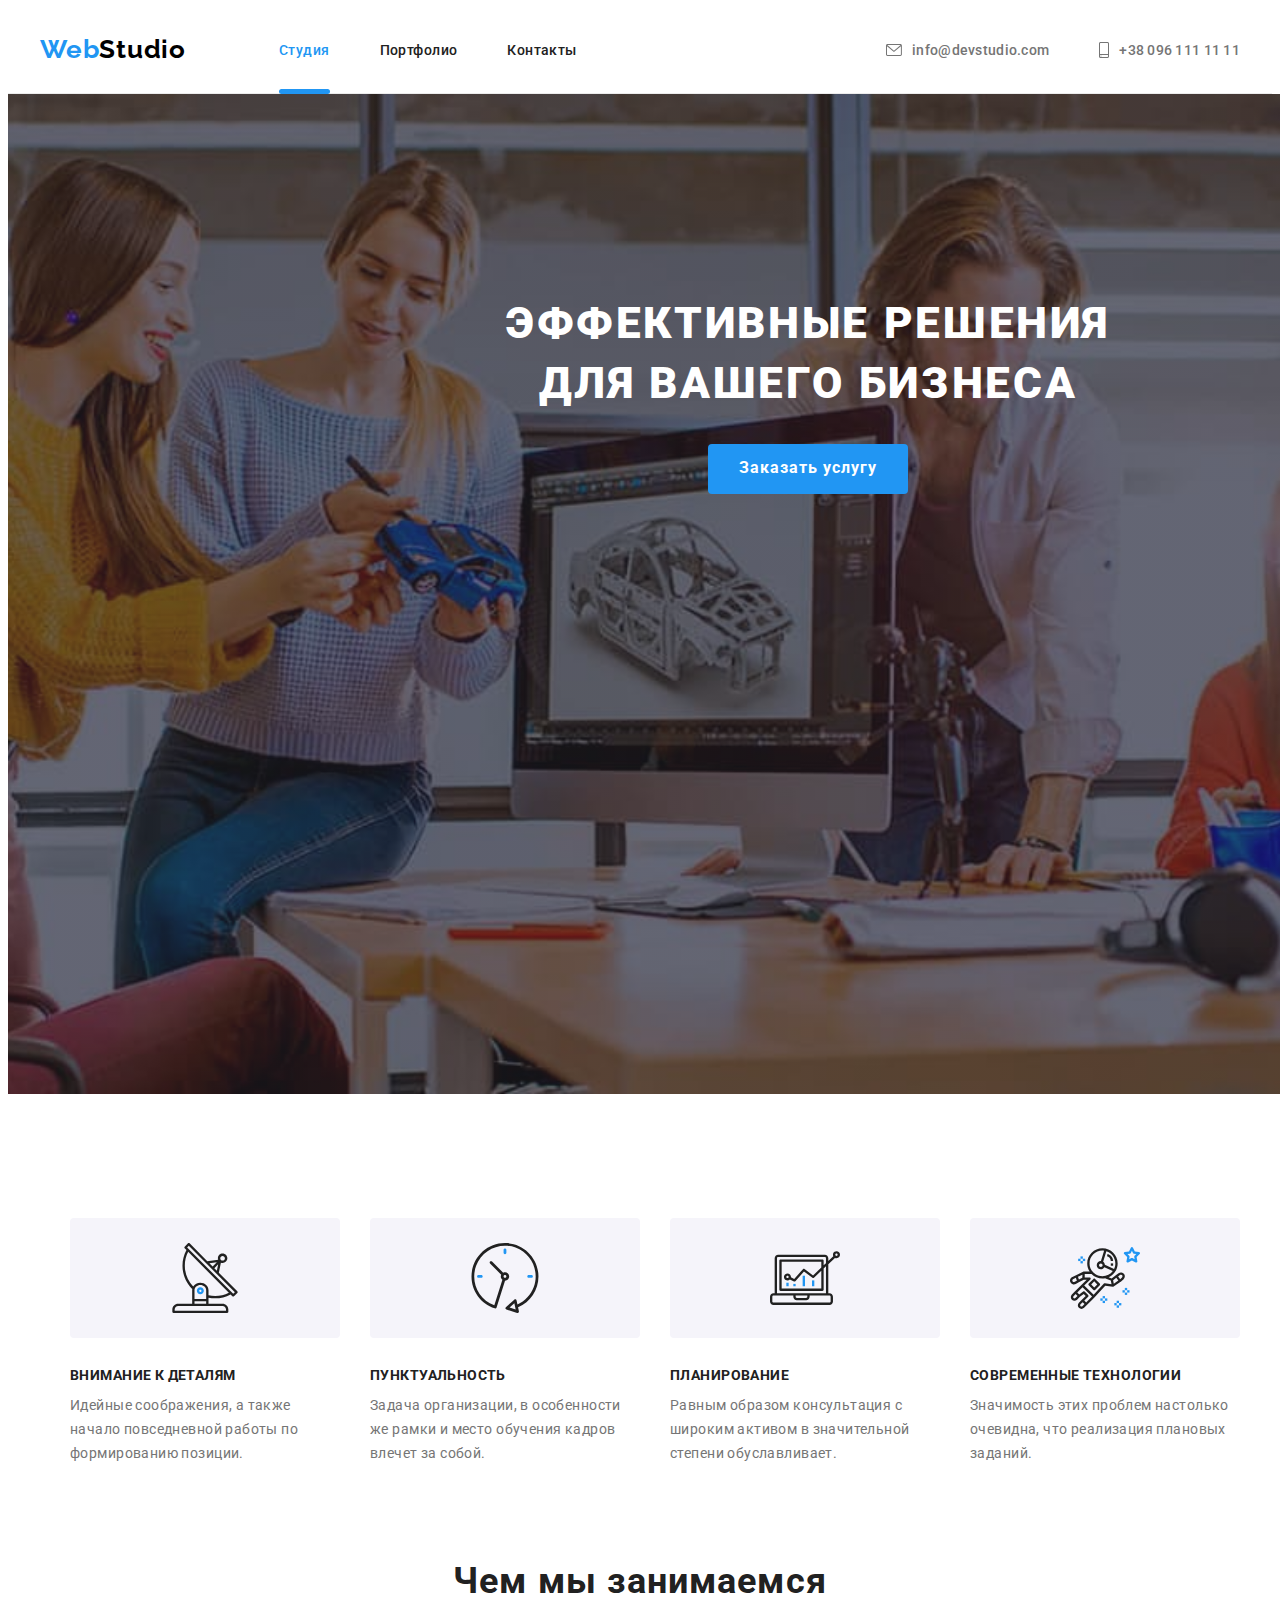
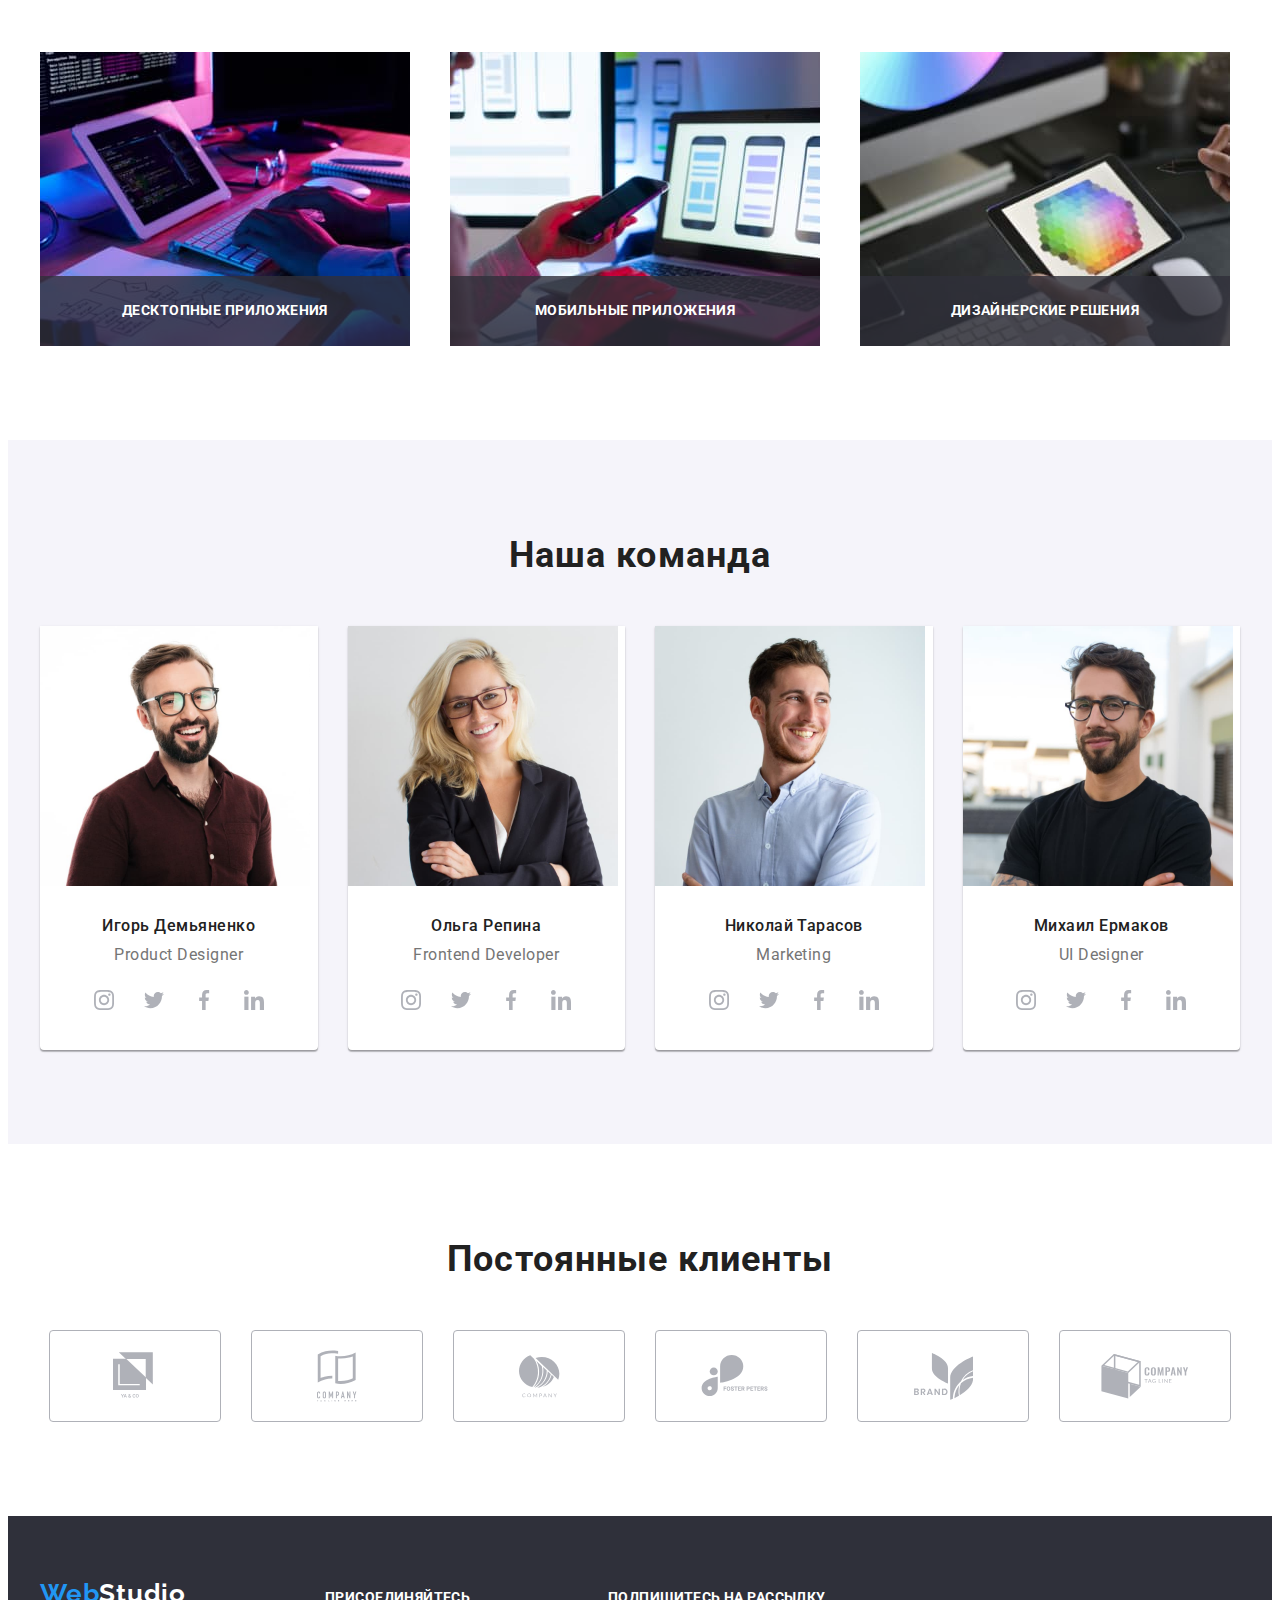
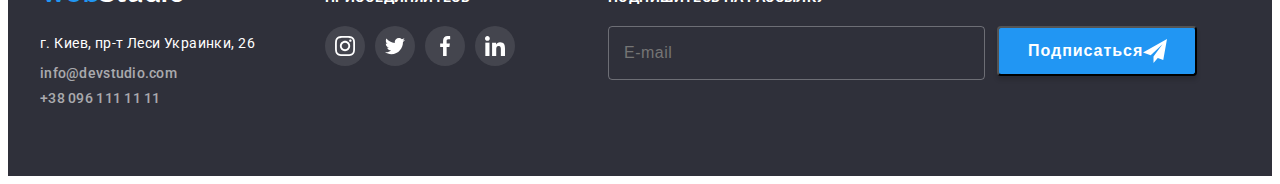
==== index.html @ b6f6d64c "done" ====
<!DOCTYPE html>
<html lang="ru">

<head>
  <meta charset="UTF-8">
  <meta name="viewport" content="width=device-width, initial-scale=1.0">
  <title>Студия</title>
  <link rel="preconnect" href="https://fonts.gstatic.com">
  <link href="https://fonts.googleapis.com/css2?family=Raleway:wght@700&family=Roboto:wght@400;500;700;900&display=swap"
    rel="stylesheet">
  <link rel="stylesheet" href="https://cdnjs.cloudflare.com/ajax/libs/modern-normalize/1.0.0/modern-normalize.min.css"
    integrity="sha512-ISS7cAi1PEhQ8jnbJpJZMd29NlhNj4AWYyLOSp2CE/CsHxTCu+r+t0D2yoJudVrd0/8fTVPUVDzY5Tvli75u/g=="
    crossorigin="anonymous" />
  <!-- <link rel="stylesheet" href="./css/normalize.css"> -->
  <link rel="stylesheet" href="./css/style.css">
</head>

<body>


  <header>
    <div class="header-cont container">
      <nav class="main-nav">
        <a href="./index.html" class="logo">Web<span class="studio">Studio</span></a>
        <ul class="site-nav list">
          <li class="item"><a href="./index.html" class="link current">Студия</a></li>
          <li class="item"><a href="./portfolio.html" class="link">Портфолио</a></li>
          <li class="item"><a href="#" class="link">Контакты</a></li>
        </ul>
      </nav>
      <ul class="auth-nav list">
        <li class="item">
          <a href="mailto:info@devstudio.com" class="link">
            <svg class="mail-icon">
              <use href="./img/icons.svg#icon-envelope-hover">
              </use>
            </svg>
            info@devstudio.com
          </a>
        </li>
        <li class="item">
          <a href="tel:+380961111111" class="link">
            <svg class="phone-icon">
              <use href="./img/icons.svg#icon-smartphone">
              </use>
            </svg>
            +38 096 111 11 11
          </a>
        </li>
      </ul>
    </div>
  </header>

  <main>

    <!-- !Герой -->
    <section class="hero">
      <div class="container">
        <h1 class="hero-title">Эффективные решения <br> для вашего бизнеса</h1>
        <button type="button" class="button pointer" data-modal-open>Заказать услугу</button>
      </div>
    </section>

    <!-- !Наши преимущества -->
    <section class="section">
      <div class="container">
        <h2 class="visually-hidden">Наши преимущества</h2>
        <ul class="features list">
          <li class="item">
            <div class="feature-icon-wrap">
              <svg class="feature-icon">
                <use href="./img/icons.svg#icon-antenna-1">
                </use>
              </svg>
            </div>
            <h3 class="section-item">Внимание к деталям</h3>
            <p class="content">Идейные соображения, а также начало повседневной работы по формированию позиции.</p>
          </li>
          <li class="item">
            <div class="feature-icon-wrap">
              <svg class="feature-icon">
                <use href="./img/icons.svg#icon-clock-1">
                </use>
              </svg>
            </div>
            <h3 class="section-item">Пунктуальность</h3>
            <p class="content">Задача организации, в особенности же рамки и место обучения кадров влечет за собой.</p>
          </li>
          <li class="item">
            <div class="feature-icon-wrap">
              <svg class="feature-icon">
                <use href="./img/icons.svg#icon-diagram-1">
                </use>
              </svg>
            </div>
            <h3 class="section-item">Планирование</h3>
            <p class="content">Равным образом консультация с широким активом в значительной степени обуславливает.</p>
          </li>
          <li class="item">
            <div class="feature-icon-wrap">
              <svg class="feature-icon">
                <use href="./img/icons.svg#icon-astronaut-1">
                </use>
              </svg>
            </div>
            <h3 class="section-item">Современные технологии</h3>
            <p class="content">Значимость этих проблем настолько очевидна, что реализация плановых заданий.</p>
          </li>
        </ul>
      </div>
    </section>

    <!-- !Чем мы занимаемся -->
    <section class="section  no-top-padding">
      <div class="container">
        <h2 class="section-title">Чем мы занимаемся</h2>
        <ul class="work list">
          <li class="item">
            <img src="./img/img1.jpg" alt="Программирование" width="370" class="pointer photo">
            <div class="discrip">
              <p class="dis">Десктопные приложения</p>
            </div>
          </li>
          <li class="item">
            <img src="./img/img2.jpg" alt="Создание макета" width="370" class="pointer photo">
            <div class="discrip">
              <p class="dis">Мобильные приложения </p>
            </div>
          </li>
          <li class="item">
            <img src="./img/img3.jpg" alt="Подбор цвета" width="370" class="pointer photo">
            <div class="discrip">
              <p class="dis">Дизайнерские решения</p>
            </div>
          </li>
        </ul>

      </div>
    </section>

    <!-- !Наша команда -->
    <section class="section team-cont">
      <div class="container">
        <h2 class="section-title">Наша команда</h2>
        <ul class="team list">
          <li class="item"><img src="./img/img4.jpg" alt="Фото: Игорь Демьяненко" width="270" class="pointer photo">
            <div class="team-item-name">
              <h3 class="section-item">Игорь Демьяненко</h3>
              <p class="content">Product Designer</p>

              <ul class="team-social list">
                <li class="social-item">
                  <a href="#" class="social-link">
                    <svg class="social-icon">
                      <use href="./img/icons.svg#icon-instagram-2"></use>
                    </svg>
                  </a>
                </li>
                <li class="social-item">
                  <a href="#" class="social-link">
                    <svg class="social-icon">
                      <use href="./img/icons.svg#icon-twitter-1"></use>
                    </svg>
                  </a>
                </li>
                <li class="social-item">
                  <a href="#" class="social-link">
                    <svg class="social-icon">
                      <use href="./img/icons.svg#icon-facebook-1"></use>
                    </svg>
                  </a>
                </li>
                <li class="social-item">
                  <a href="#" class="social-link">
                    <svg class="social-icon">
                      <use href="./img/icons.svg#icon-linkedin-1"></use>
                    </svg>
                  </a>
                </li>
              </ul>
            </div>

          </li>
          <li class="item"><img src="./img/img5.jpg" alt="Фото: Ольга Репина" width="270" class="pointer photo">
            <div class="team-item-name">
              <h3 class="section-item">Ольга Репина</h3>
              <p class="content">Frontend Developer</p>
              <ul class="team-social list">
                <li class="social-item">
                  <a href="#" class="social-link">
                    <svg class="social-icon">
                      <use href="./img/icons.svg#icon-instagram-2"></use>
                    </svg>
                  </a>
                </li>
                <li class="social-item">
                  <a href="#" class="social-link">
                    <svg class="social-icon">
                      <use href="./img/icons.svg#icon-twitter-1"></use>
                    </svg>
                  </a>
                </li>
                <li class="social-item">
                  <a href="#" class="social-link">
                    <svg class="social-icon">
                      <use href="./img/icons.svg#icon-facebook-1"></use>
                    </svg>
                  </a>
                </li>
                <li class="social-item">
                  <a href="#" class="social-link">
                    <svg class="social-icon">
                      <use href="./img/icons.svg#icon-linkedin-1"></use>
                    </svg>
                  </a>
                </li>
              </ul>

            </div>

          </li>
          <li class="item"><img src="./img/img6.jpg" alt="Фото: Николай Тарасов" width="270" class="pointer photo">
            <div class="team-item-name">
              <h3 class="section-item">Николай Тарасов</h3>
              <p class="content">Marketing</p>
              <ul class="team-social list">
                <li class="social-item">
                  <a href="#" class="social-link">
                    <svg class="social-icon">
                      <use href="./img/icons.svg#icon-instagram-2"></use>
                    </svg>
                  </a>
                </li>
                <li class="social-item">
                  <a href="#" class="social-link">
                    <svg class="social-icon">
                      <use href="./img/icons.svg#icon-twitter-1"></use>
                    </svg>
                  </a>
                </li>
                <li class="social-item">
                  <a href="#" class="social-link">
                    <svg class="social-icon">
                      <use href="./img/icons.svg#icon-facebook-1"></use>
                    </svg>
                  </a>
                </li>
                <li class="social-item">
                  <a href="#" class="social-link">
                    <svg class="social-icon">
                      <use href="./img/icons.svg#icon-linkedin-1"></use>
                    </svg>
                  </a>
                </li>
              </ul>

            </div>

          </li>
          <li class="item"><img src="./img/img7.jpg" alt="Фото: Михаил Ермаков" width="270" class="pointer photo">
            <div class="team-item-name">
              <h3 class="section-item">Михаил Ермаков</h3>
              <p class="content">UI Designer</p>
              <ul class="team-social list">
                <li class="social-item">
                  <a href="#" class="social-link">
                    <svg class="social-icon">
                      <use href="./img/icons.svg#icon-instagram-2"></use>
                    </svg>
                  </a>
                </li>
                <li class="social-item">
                  <a href="#" class="social-link">
                    <svg class="social-icon">
                      <use href="./img/icons.svg#icon-twitter-1"></use>
                    </svg>
                  </a>
                </li>
                <li class="social-item">
                  <a href="#" class="social-link">
                    <svg class="social-icon">
                      <use href="./img/icons.svg#icon-facebook-1"></use>
                    </svg>
                  </a>
                </li>
                <li class="social-item">
                  <a href="#" class="social-link">
                    <svg class="social-icon">
                      <use href="./img/icons.svg#icon-linkedin-1"></use>
                    </svg>
                  </a>
                </li>
              </ul>

            </div>
          </li>
        </ul>

      </div>
    </section>

    <!-- ! КЛИЕНТЫ  -->
    <section class="clients section">
      <div class="container">
        <h2 class="section-title">Постоянные клиенты</h2>
        <ul class="clients-list list">

          <li class="client-item">
            <a href="#" class="client-link">
              <svg class="client-logo" width="44px" height="49px">
                <use href="./img/icons.svg#icon-logo-1"></use>
              </svg>
            </a>
          </li>

          <li class="client-item">
            <a href="#" class="client-link">
              <svg class="client-logo" width="40px" height="52px">
                <use href="./img/icons.svg#icon-logo-2"></use>
              </svg>
            </a>
          </li>
          <li class="client-item">
            <a href="#" class="client-link">
              <svg class="client-logo" width="41px" height="43px">
                <use href="./img/icons.svg#icon-logo-3"></use>
              </svg>
            </a>
          </li>
          <li class="client-item">
            <a href="#" class="client-link">
              <svg class="client-logo" width="80px" height="42px">
                <use href="./img/icons.svg#icon-logo-4"></use>
              </svg>
            </a>
          </li>
          <li class="client-item">
            <a href="#" class="client-link">
              <svg class="client-logo" width="59px" height="47px">
                <use href="./img/icons.svg#icon-logo-5"></use>
              </svg>
            </a>
          </li>
          <li class="client-item">
            <a href="#" class="client-link">
              <svg class="client-logo" width="88px" height="45px">
                <use href="./img/icons.svg#icon-logo-6"></use>
              </svg>
            </a>
          </li>

        </ul>
      </div>

    </section>

  </main>

  <footer class="footer">
    <div class="container">

      <div class="footer-content">

        <div class="footer-adress">
          <a href="#" class="logo ftr">Web<span class="studio foot">Studio</span></a>
          <address class="auth-nav foot-nav">
            <a href="#" class="adres link item">г. Киев, пр-т Леси Украинки, 26</a>
            <ul class="list">
              <li class="item"><a href="mailto:info@devstudio.com" class="link foot-adr">info@devstudio.com</a></li>
              <li class="item"><a href="tel:+380961111111" class="link foot-adr">+38 096 111 11 11</a></li>
            </ul>
          </address>
        </div>

        <div class="footer-social">
          <h2 class="footer-title">присоединяйтесь</h2>
          <ul class="footer-social-list list">
            <li class="social-item">
              <a href="#" class="footer-social-link">
                <svg class="social-icon">
                  <use href="./img/icons.svg#icon-instagram-2"></use>
                </svg>
              </a>
            </li>
            <li class="social-item">
              <a href="#" class="footer-social-link">
                <svg class="social-icon">
                  <use href="./img/icons.svg#icon-twitter-1"></use>
                </svg>
              </a>
            </li>
            <li class="social-item">
              <a href="#" class="footer-social-link">
                <svg class="social-icon">
                  <use href="./img/icons.svg#icon-facebook-1"></use>
                </svg>
              </a>
            </li>
            <li class="social-item">
              <a href="#" class="footer-social-link">
                <svg class="social-icon">
                  <use href="./img/icons.svg#icon-linkedin-1"></use>
                </svg>
              </a>
            </li>
          </ul>
        </div>

        <div class="footer-subscribe">
          <h2 class="footer-title">подпишитесь на рассылку</h2>
          <div class="subscribe-wrap">
            <input type="email" placeholder="E-mail" class="footer-subscribe-input">
            <button type="button" class="subscribe-btn pointer">
              Подписаться
              <svg class="subscribe-icon">
                <use href="./img/icons.svg#icon-telegram"></use>
              </svg>
            </button>
          </div>

        </div>
      </div>
    </div>
  </footer>

  <!-- ! Модальное окно -->

  <div class="backdrop is-hidden" data-modal>

    <div class="modal">

      <button class="close-btn" data-modal-close>
        <svg width="18px" height="18px">
          <use href="./img/icons.svg#icon-close"></use>
        </svg>
      </button>

      <p class="title">Оставьте свои данные, мы вам перезвоним</p>

      <form action="" class="modal-form">

        <div class="modal-form">
          <label class="item">
            <p class="modal-label">Имя</p>
            <div class="label-wrap">
              <input type="text" id="name" name="name" class="modal-input text">
              <svg class="modal-icon">
                <use href="./img/icons.svg#icon-person"></use>
              </svg>
            </div>

          </label>
          <label class="item">
            <p class="modal-label">Телефон</p>
            <div class="label-wrap">
              <input type="text" id="tel" name="tel" class="modal-input text">
              <svg class="modal-icon">
                <use href="./img/icons.svg#icon-phone"></use>
              </svg>
            </div>

          </label>
          <label class="item">
            <p class="modal-label">Почта</p>
            <div class="label-wrap">
              <input type="text" id="email" name="email" class="modal-input text">
              <svg class="modal-icon">
                <use href="./img/icons.svg#icon-email"></use>
              </svg>
            </div>
          </label>

          <label class="item">
            <p class="modal-label">Комментарий</p>
            <textarea id="comment" class="modal-input area" name="comment" placeholder="Введите текст"></textarea>
          </label>
        </div>

        <label class="modal-chekbox">
          <input type="checkbox" name="agree" id="agree" name="agree" class="modal-check visually-hidden">
          <span class="modal-check-label pointer">Соглашаюсь с рассылкой и принимаю <a href="#"
              class="modal-check-link">Условия
              договора</a></span>
          <svg class="modal-icon-check pointer">
            <use href="./img/icons.svg#icon-check"></use>
          </svg>
          <svg class="modal-icon-noncheck pointer">
            <use href="./img/icons.svg#icon-noncheck"></use>
          </svg>
        </label>

        <button type="submit" class="modal-submit pointer">Отправить</button>
      </form>
    </div>

  </div>





  <script src="./js/modal.js"></script>
</body>

</html>
---- css/style.css ----
:root {
  /* background */
  --bgc-main: #ffffff;
  --bgc-dark: #f5f4fa;
  --bgc-light: #e5e5e5;
  --bgc-accent: #2196f3;
  --bgc-hero-footer: #2f303a;
  --overlay: rgba(33, 150, 243, 0.9);

  /* text */
  --txt-c-dark: #000000;
  --txt-c-grey: #212121;
  --txt-c-grey-light: #757575;
  --txt-c-accent: #2196f3;
  --txt-c-address: rgba(255, 255, 255, 0.6);
  --txt-c-light: #ffffff;
  --card-set-gap: 30px;
  --social-color: #afb1b8;

  --cubic: var(--cubic);
}

body {
  font-family: Roboto, sans-serif;
  font-weight: 400;
  color: var(--txt-c-grey-light);
}

.container {
  max-width: 1200px;
  margin: 0 auto;
  padding-left: 15px;
  padding-right: 15px;

  /* outline: 1px solid teal; */
}

a {
  text-decoration: none;
}

.list {
  list-style: none;
  padding: 0;
  margin: 0;
}

/* .link {
  text-decoration: none;
} */

.pointer {
  cursor: pointer;
}

.logo {
  font-family: "Raleway", Roboto, sans-serif;
  font-size: 26px;
  font-style: normal;
  line-height: 1.38;
  font-weight: 700;
  letter-spacing: 0.03em;
  color: var(--txt-c-accent);

  margin-top: 0;
  margin-bottom: 0;
  display: block;
  padding-top: 24px;
  padding-bottom: 25px;
}

.studio {
  font-family: "Raleway", Roboto, sans-serif;
  font-size: 26px;
  font-style: normal;
  font-weight: 700;
  line-height: 1.38;
  letter-spacing: 0.03em;
  color: var(--txt-c-dark);
}

.studio.foot {
  color: var(--bgc-main);
}

/* *logo ============================================*/
/* .logo:hover,
.logo:focus {
  color: var(--txt-c-accent);
} */

header {
  border-bottom: 1px solid #ececec;
}

.header-cont {
  display: flex;
  align-items: center;
  justify-content: space-between;
}

/* ?.header-cont > .auth-nav {
  margin-left: auto;
} */

/* *main-nav ====================================*/
.main-nav {
  display: flex;
  align-items: center;
}

/* *site-nav =====================================*/
.site-nav {
  display: flex;
  margin-left: 93px;
}

.site-nav .item:not(:first-child) {
  margin-left: 50px;
}

.site-nav .link {
  position: relative;

  display: block;
  padding-top: 32px;
  padding-bottom: 32px;

  color: var(--txt-c-grey);
  font-size: 14px;
  font-weight: 500;
  line-height: 1.17;
  letter-spacing: 0.03em;

  transition: color 250ms var(--cubic);
}

.site-nav .link.current {
  color: var(--txt-c-accent);
}

.site-nav .link.current::after {
  content: "";

  position: absolute;
  left: 0;
  bottom: -3px;
  width: 100%;
  height: 5px;
  border-radius: 4px;
  background-color: var(--txt-c-accent);
}

.header-cont .auth-nav {
  display: flex;
  align-items: center;
}

.auth-nav .item {
  display: flex;
  margin: 0;

  /* align-items: center; */
}

.mail-icon {
  fill: currentColor;
  width: 16px;
  height: 12px;
  margin-right: 10px;
}

.phone-icon {
  fill: currentColor;
  width: 10px;
  height: 16px;
  margin-right: 10px;
}

.header-cont .auth-nav .item + .item {
  margin-left: 50px;
  margin-bottom: 0;

  /* padding: 32px 0px; */
}

.auth-nav .link {
  color: var(--txt-c-grey-light);
  font-size: 14px;
  font-weight: 500;
  line-height: 1.17;
  letter-spacing: 0.02em;

  display: flex;
  align-items: center;
  padding: 32px 0px;
  white-space: nowrap;

  transition: color 250ms var(--cubic);
}

.logo:hover,
.logo:focus,
.site-nav .link:hover,
.site-nav .link:focus,
.auth-nav .link:hover,
.auth-nav .link:focus {
  color: var(--txt-c-accent);

  transition: color 250ms var(--cubic);
}

/* *hero ====================================*/
.hero {
  width: 1600px;
  height: 600px;
  margin-left: auto;
  margin-right: auto;

  background-color: #c4c4c4;
  background-image: linear-gradient(to right, rgba(47, 48, 58, 0.4), rgba(47, 48, 58, 0.4)), url(../img/herobg.jpg);
  background-repeat: no-repeat;
  background-position: center;
  background-size: cover;

  text-align: center;

  padding-top: 200px;
  padding-bottom: 200px;
}

.hero-title {
  color: var(--txt-c-light);

  font-family: Roboto, sans-serif;
  font-size: 44px;
  font-weight: 900;
  line-height: 1.36;
  letter-spacing: 0.06em;
  text-transform: uppercase;

  margin: 0 0 30px 0;
}

.button {
  display: inline-block;

  color: var(--txt-c-light);
  background-color: var(--bgc-accent);
  font-family: Roboto, sans-serif;
  font-weight: 700;
  font-size: 16px;
  line-height: 1.88;
  letter-spacing: 0.06em;
  text-align: center;

  min-width: 200px;
  min-height: 50px;
  border-radius: 4px;
  border: none;
}

/* *section ==========================*/

.section {
  padding-top: 94px;
  padding-bottom: 94px;
}

.no-top-padding {
  padding-top: 0px;
}

/* *features======================================= */
.visually-hidden {
  position: absolute;
  width: 1px;
  height: 1px;
  margin: -1px;
  border: 0;
  padding: 0;
  white-space: nowrap;
  clip-path: inset(100%);
  clip: rect(0 0 0 0);
  overflow: hidden;
}

.section-title,
.section-item {
  color: var(--txt-c-grey);
}

.section-title {
  font-family: Roboto, sans-serif;
  font-size: 36px;
  font-weight: 700;
  line-height: 1.17;
  letter-spacing: 0.03em;
  text-align: center;

  margin-top: 0;
  margin-bottom: 50px;
}

.features {
  display: flex;
  flex-wrap: wrap;
}

.features .item {
  flex-basis: calc(100% / 4 - var(--card-set-gap));
  margin-top: var(--card-set-gap);
  margin-left: var(--card-set-gap);
}

.feature-icon-wrap {
  display: flex;
  background-color: var(--bgc-dark);

  margin-bottom: 30px;

  border-radius: 4px;
}

.feature-icon {
  width: 70px;
  height: 70px;

  margin: 25px auto 25px auto;
}

.features .section-item {
  font-size: 14px;
  font-weight: 700;
  line-height: 1.14;
  letter-spacing: 0.03em;
  text-align: left;
  text-transform: uppercase;
  margin-top: 0;
  margin-bottom: 10px;
}

.features .content {
  font-size: 14px;
  line-height: 1.71;
  letter-spacing: 0.03em;
  text-align: left;
  margin-top: 0;
  margin-bottom: 0;
}

/* *work================================================ */

.work {
  display: flex;
  flex-wrap: wrap;
  margin-left: calc(-1 * var(--card-set-gap));
  margin-top: calc(-1 * var(--card-set-gap));
}

.work .item {
  flex-basis: calc(100% / 3 - var(--card-set-gap));
  margin-top: var(--card-set-gap);
  margin-left: var(--card-set-gap);

  position: relative;
  z-index: 0;
}

.photo {
  display: block;
}

.work .discrip {
  display: flex;
  justify-content: center;
  align-items: center;

  width: 370px;
  height: 70px;

  background-color: rgba(47, 48, 58, 0.8);

  position: absolute;
  z-index: 2;

  top: calc(100% - 70px);
  left: 0;
}

.dis {
  display: block;
  font-weight: 700;
  font-size: 14px;
  line-height: 1.14;
  letter-spacing: 0.03em;
  text-transform: uppercase;
  color: var(--txt-c-light);
  padding: 0;
  margin: 0;
}

/* *team=================================================== */

.team-cont {
  background-color: var(--bgc-dark);
}

.team {
  display: flex;
  flex-wrap: wrap;
  margin-left: calc(-1 * var(--card-set-gap));
  margin-top: calc(-1 * var(--card-set-gap));
}

.team .item {
  flex-basis: calc(100% / 4 - var(--card-set-gap));
  margin-top: var(--card-set-gap);
  margin-left: var(--card-set-gap);

  background-color: var(--bgc-main);

  border-bottom-left-radius: 4px;
  border-bottom-right-radius: 4px;
  box-shadow: 0px 1px 3px rgba(0, 0, 0, 0.12), 0px 1px 1px rgba(0, 0, 0, 0.14), 0px 2px 1px rgba(0, 0, 0, 0.2);
}

.team-item-name {
  padding: 30px 32px;
}

.team .section-item {
  color: var(--txt-c-grey);
  font-size: 16px;
  font-weight: 500;
  line-height: 1.19;
  letter-spacing: 0.03em;
  text-align: center;

  margin-top: 0;
  margin-bottom: 10px;
}

.team .content {
  font-size: 16px;
  line-height: 1.19;
  text-align: center;
  letter-spacing: 0.03em;

  margin-top: 0;
  margin-bottom: 16px;
}

.team-social {
  display: flex;
  justify-content: center;
}

.team-social .social-item:not(:last-child) {
  margin-right: 10px;
}

.team .social-link {
  display: flex;

  color: var(--social-color);
  width: 40px;
  height: 40px;

  justify-content: center;
  align-items: center;

  border-radius: 50%;

  transition: background-color 250ms var(--cubic), color 250ms var(--cubic);
}

.social-link:hover,
.social-link:focus {
  background-color: var(--bgc-accent);
  color: var(--bgc-main);

  transition: color 250ms var(--cubic), background-color 250ms var(--cubic);
}

.social-icon {
  fill: currentColor;
  width: 20px;
  height: 20px;
}

/* * CLIENTS========================================== */

.clients-list {
  display: flex;
  justify-content: center;
}

.clients-list .client-item:not(:last-child) {
  margin-right: 30px;
}

.client-link {
  display: flex;
  color: var(--social-color);
  border: 1px solid var(--social-color);

  width: 170px;
  height: 90px;

  justify-content: center;
  align-items: center;

  border-radius: 4px;

  transition: color 250ms var(--cubic), border 250ms var(--cubic);
}

.client-link:hover,
.client-link:focus {
  color: var(--txt-c-accent);
  border: 1px solid var(--txt-c-accent);

  transition: color 250ms var(--cubic), border 250ms var(--cubic);
}

.client-logo {
  fill: currentColor;
}

/* *footer */

.footer {
  background-color: var(--bgc-hero-footer);

  padding-top: 60px;
  padding-bottom: 60px;
}

/* .footer .container {
  flex-flow: column;
} */

.footer-content {
  display: flex;
  align-items: baseline;
}

.footer .logo.ftr {
  display: inline-block;
  margin-bottom: 20px;
  padding: 0;
}

.auth-nav.foot-nav {
  flex-flow: column;
  font-style: normal;
}

.footer .auth-nav .item {
  margin: 0 0 9px 0;
  padding: 0;
}

.footer .link.foot-adr {
  margin: 0;
  padding: 0;
}

.auth-nav > .adres {
  display: block;
  color: var(--bgc-main);
  font-size: 14px;
  font-weight: 400;
  line-height: 1.71;
  letter-spacing: 0.03em;
  text-align: left;
  padding: 0;
}

.list .foot-adr {
  color: var(--txt-c-address);
}

.footer-adress {
  margin-right: 70px;
}

.footer-title {
  color: var(--txt-c-light);
  font-weight: 700;
  font-size: 14px;
  line-height: 1.14;
  letter-spacing: 0.03em;
  text-transform: uppercase;
  margin: 0 0 20px 0;
}

.footer-social {
  margin-right: 93px;
}

.footer-social-list {
  display: flex;
}

.footer-social-link {
  display: flex;

  color: var(--txt-c-light);
  background-color: rgba(255, 255, 255, 0.1);
  width: 40px;
  height: 40px;

  justify-content: center;
  align-items: center;

  border-radius: 50%;

  transition: background-color 250ms var(--cubic);
}

.footer .social-item:not(:last-child) {
  margin-right: 10px;
}

.footer-social-link:hover,
.footer-social-link:focus {
  background-color: var(--bgc-accent);

  transition: background-color 250ms var(--cubic);
}

.subscribe-wrap {
  display: flex;
  flex-flow: row;
}

.footer-subscribe-input {
  height: 50px;
  width: 358px;
  font-size: 16px;
  line-height: 1.25;
  letter-spacing: 0.03em;

  background-color: transparent;
  border: 1px solid rgba(255, 255, 255, 0.3);
  border-radius: 4px;
  color: var(--txt-c-address);

  padding-left: 15px;
  margin-right: 12px;
}

.subscribe-btn {
  display: flex;
  height: 50px;
  width: 200px;
  text-align: left;
  align-items: center;
  font-weight: 700;
  font-size: 16px;
  line-height: 1.875;
  letter-spacing: 0.06em;

  color: var(--bgc-main);
  background-color: var(--bgc-accent);
  box-shadow: 0px 4px 4px rgba(0, 0, 0, 0.15);
  border-radius: 4px;

  padding: 0 29px;

  position: relative;
}

.subscribe-icon {
  fill: currentColor;

  width: 24px;
  height: 24px;
  right: 28px;

  position: absolute;
}
/* !portfolio ----------------------------------------------------------------------*/

/* *buttons==================================== */
.filter-btn {
  display: inline-block;

  color: var(--txt-c-grey);
  background-color: var(--bgc-dark);
  border: none;
  font-family: Roboto, sans-serif;
  font-weight: 500;
  font-size: 16px;
  line-height: 1.62;
  letter-spacing: 0.03em;

  padding: 6px 22px;

  border-radius: 4px;

  transition: background-color 250ms var(--cubic), color 250ms var(--cubic), box-shadow 250ms var(--cubic);
}

.btn-container .item:not(:last-child) {
  margin-right: 8px;
}

.btn-container {
  display: flex;
  justify-content: center;
  margin-bottom: 50px;
}

.filter-btn:hover,
.filter-btn:focus {
  color: var(--txt-c-light);
  background-color: var(--bgc-accent);
  border: none;
  font-family: Roboto, sans-serif;
  font-weight: 500;
  font-size: 16px;
  line-height: 1.62;
  letter-spacing: 0.03em;
  box-shadow: 0px 3px 1px rgba(0, 0, 0, 0.1), 0px 1px 2px rgba(0, 0, 0, 0.08), 0px 2px 2px rgba(0, 0, 0, 0.12);

  transition: background-color 250ms var(--cubic), color 250ms var(--cubic), box-shadow 250ms var(--cubic);
}

/* *cards================================== */

.projects {
  display: flex;
  flex-wrap: wrap;
  margin-left: calc(-1 * var(--card-set-gap));
  margin-top: calc(-1 * var(--card-set-gap));
}

.projects .item {
  flex-basis: calc(100% / 3 - var(--card-set-gap));
  margin-top: var(--card-set-gap);
  margin-left: var(--card-set-gap);
}

.projects-link {
  display: block;
}

.projects-link:hover,
.projects-link:focus {
  box-shadow: 0px 1px 1px rgba(0, 0, 0, 0.12), 0px 4px 4px rgba(0, 0, 0, 0.06), 1px 4px 6px rgba(0, 0, 0, 0.16);
}

.projects .project-item {
  color: var(--txt-c-grey);
  font-weight: 700;
  font-size: 18px;
  line-height: 2;
  letter-spacing: 0.06em;
  text-align: left;
  margin: 0 0 4px 0;
  padding: 0 0 0 0;
}

.projects .project-type {
  color: var(--txt-c-grey-light);
  font-size: 16px;
  line-height: 1.87;
  letter-spacing: 0.03em;
  text-align: left;
  margin: 0;
  padding: 0;
}

.projects .item-name {
  display: block;

  border-right: 1px solid #eeeeee;
  border-bottom: 1px solid #eeeeee;
  border-left: 1px solid #eeeeee;

  padding: 20px 24px;
}

.thumb {
  position: relative;
  overflow-y: hidden;
  z-index: 0;
}

.product-overlay {
  position: absolute;
  display: inline-block;
  content: "";

  font-size: 18px;
  line-height: 1.56;
  letter-spacing: 0.03em;
  color: var(--txt-c-light);

  background-color: var(--overlay);

  padding: 64px 20px;

  top: 0;
  left: 0;

  transform: translateY(100%);
  transition: transform 250ms var(--cubic);

  z-index: 2;
}

.overlay-text {
  margin: 0;
}

/* .thumb::before {
  position: absolute;
  display: inline-block;
  content: "";

  width: 100%;
  height: 100%;
  background-color: var(--overlay);
  top: 0;
  left: 0;

  transform: translateY(100%);
  transition: transform 250ms var(--cubic);

  z-index: 1;
} */

/* .projects-link:hover .thumb::before,
.projects-link:focus .thumb::before, */
.projects-link:hover .product-overlay,
.projects-link:focus .product-overlay {
  transform: translateY(0);
}

/*  * МОДАЛЬНОЕ ОКНО======================================================== */

.backdrop {
  position: fixed;
  width: 100%;
  height: 100%;
  top: 0;
  left: 0;
  background-color: rgba(0, 0, 0, 0.2);

  opacity: 1;
  transition: opacity 500ms var(--cubic);
}

.backdrop.is-hidden {
  opacity: 0;
  pointer-events: none;
}

.modal {
  position: absolute;
  top: 50%;
  left: 50%;

  width: 528px;
  height: 581px;

  background: var(--bgc-main);

  box-shadow: 0px 1px 3px rgba(0, 0, 0, 0.12), 0px 1px 1px rgba(0, 0, 0, 0.14), 0px 2px 1px rgba(0, 0, 0, 0.2);
  border-radius: 4px;

  transform: translate(-50%, -50%) scale(1);
  transition: transform 500ms var(--cubic);

  padding: 40px;
}

.backdrop.is-hidden .modal {
  transform: translate(-50%, -50%) scale(0.8);
}

.close-btn {
  display: flex;
  position: absolute;
  align-items: center;
  justify-content: center;
  top: 8px;
  right: 8px;

  width: 30px;
  height: 30px;
  border-radius: 50%;
  border: 1px solid rgba(0, 0, 0, 0.1);
  background-color: var(--bgc-main);
  padding: 0;
  outline: none;
  fill: currentColor;

  transition: color 250ms var(--cubic);
}

.close-btn:hover,
.close-btn:focus {
  color: var(--txt-c-accent);
}

.modal .title {
  font-weight: 700;
  font-size: 20px;
  line-height: 1.15px;
  text-align: center;
  letter-spacing: 0.03em;

  color: var(--txt-c-grey);
  margin-bottom: 12px;
}

.modal-form .item {
  display: flex;
  flex-direction: column;
  margin-bottom: 10px;
}

.modal-label {
  font-size: 12px;
  line-height: 1.167;
  letter-spacing: 0.01em;

  color: var(--txt-c-grey-light);
  margin: 0 0 4px 0;
}

.modal-input {
  width: 448px;
  border: 1px solid rgba(33, 33, 33, 0.2);
  border-radius: 4px;
  outline: none;

  transition: border-color 250ms var(--cubic);
}

.label-wrap {
  position: relative;
}

.modal-icon {
  position: absolute;
  width: 18px;
  height: 18px;
  fill: currentColor;
  top: 50%;
  transform: translateY(-50%);
  left: 12px;

  transition: color 250ms var(--cubic);
}

.modal-input:focus,
.modal-input:hover {
  border-color: var(--bgc-accent);
}

.modal-input:focus ~ .modal-icon,
.modal-input:hover ~ .modal-icon {
  color: var(--bgc-accent);
}

.text {
  height: 40px;
  padding-left: 40px;
}

.modal-input.area {
  font-size: 14px;
  line-height: 1.143;
  letter-spacing: 0.01em;

  height: 120px;
  padding: 12px 16px;
}

.modal-input.area::placeholder {
  color: rgba(117, 117, 117, 0.5);
}

.modal-check-label {
  font-size: 14px;
  line-height: 1.714;
  letter-spacing: 0.03em;

  color: var(--txt-c-grey-light);

  margin-left: 36px;
}

.modal-check-link {
  font-size: 14px;
  line-height: 1.714;
  letter-spacing: 0.03em;

  color: var(--txt-c-accent);

  text-decoration-line: underline;
}

.modal-chekbox {
  position: relative;
  display: flex;
  align-items: center;
  margin-bottom: 30px;
}

.modal-icon-check,
.modal-icon-noncheck {
  position: absolute;
  width: 16px;
  height: 16px;
  left: 13px;
  transition: opacity 250ms var(--cubic);
}

.modal-icon-check {
  opacity: 0;
}

.modal-icon-noncheck {
  opacity: 1;
}

.modal-check:checked ~ .modal-icon-check {
  opacity: 1;
}

.modal-check:checked ~ .modal-icon-noncheck {
  opacity: 0;
}

.modal-submit {
  display: block;
  width: 200px;
  height: 50px;

  font-weight: 700;
  font-size: 16px;
  line-height: 1.875;
  letter-spacing: 0.06em;

  color: var(--txt-c-light);
  background: var(--bgc-accent);
  box-shadow: 0px 4px 4px rgba(0, 0, 0, 0.15);
  border-radius: 4px;

  margin-left: auto;
  margin-right: auto;
  margin-bottom: 40px;
}
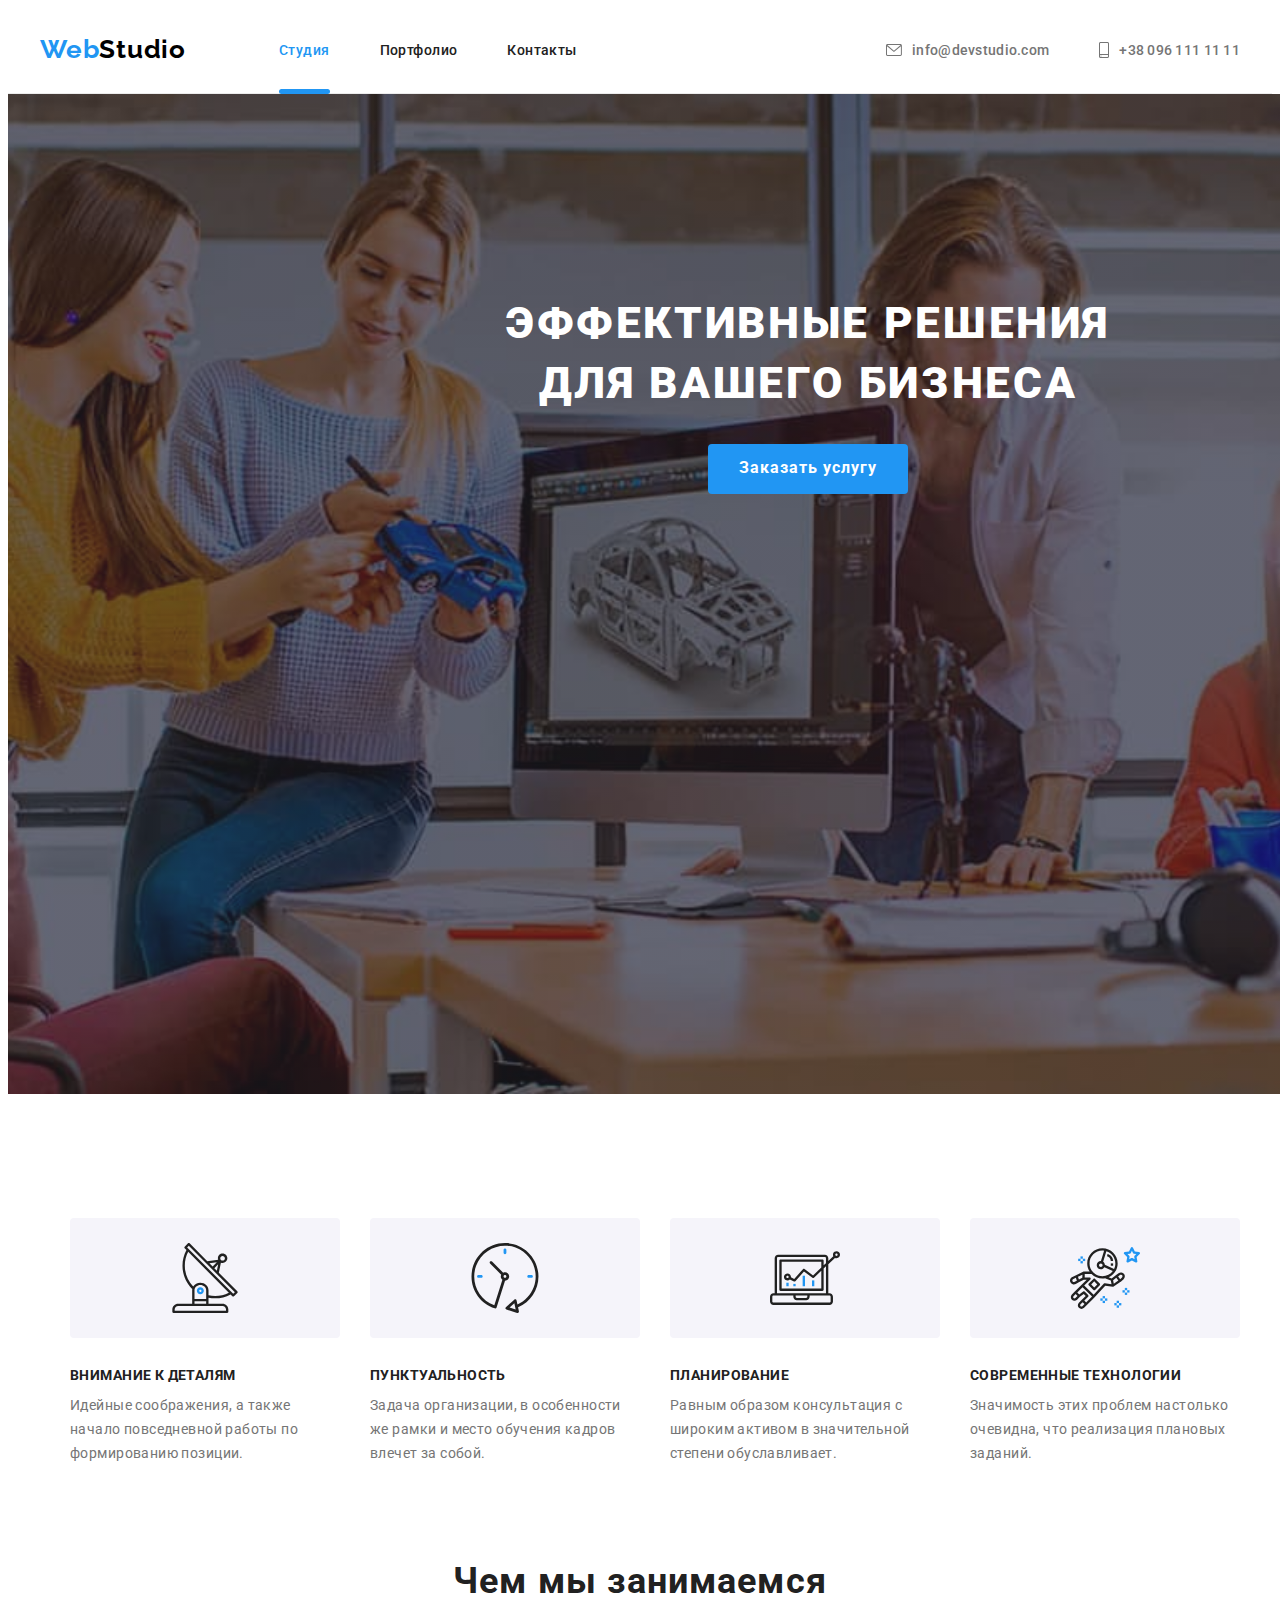
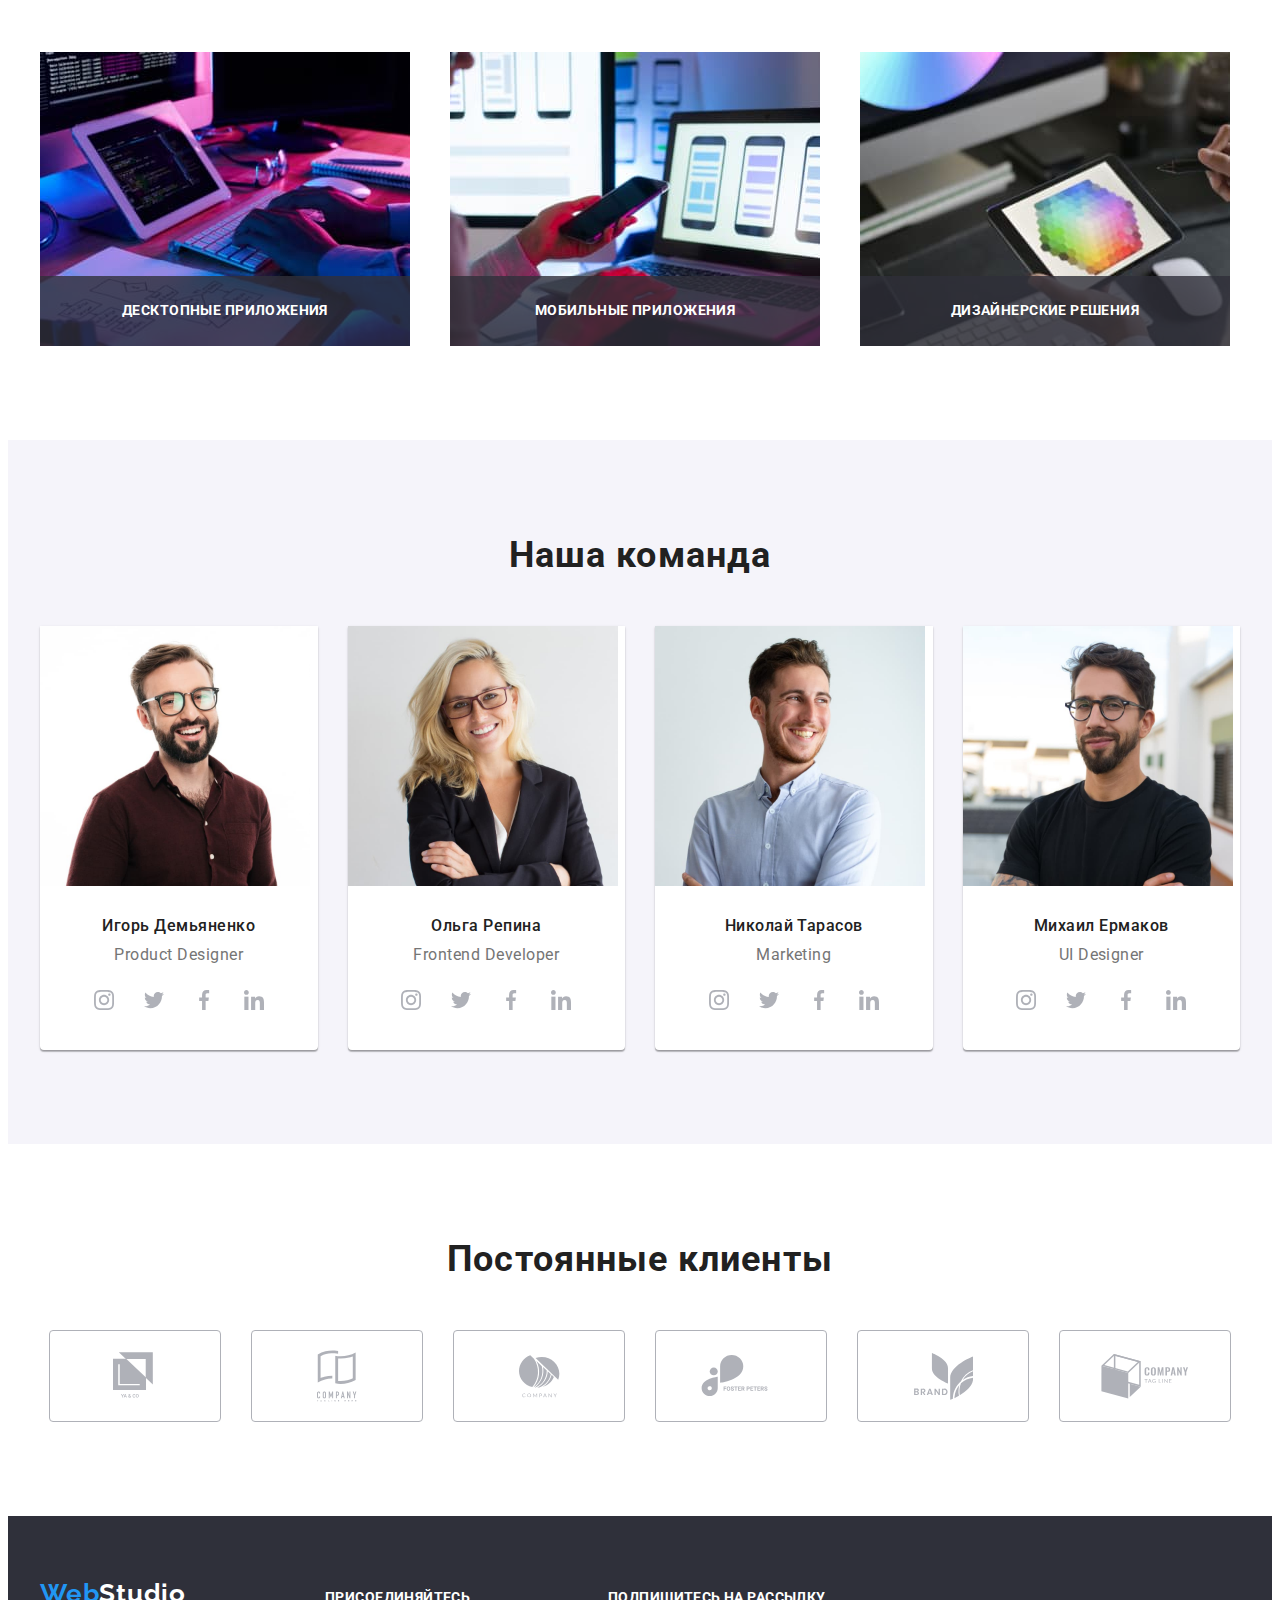
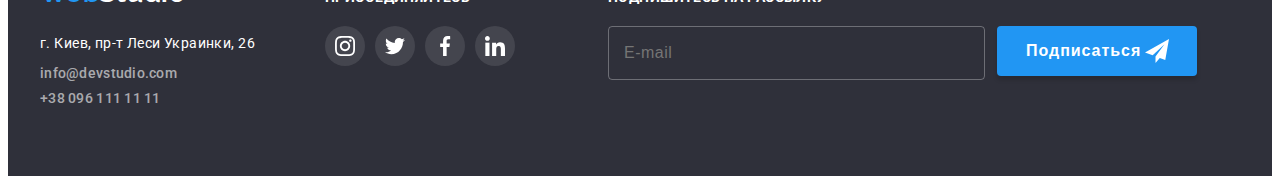
==== commit 890b05b4: "1" ====
--- a/index.html
+++ b/index.html
@@ -435,13 +435,13 @@
         </svg>
       </button>
 
-      <p class="title">Оставьте свои данные, мы вам перезвоним</p>
-
-      <form action="" class="modal-form">
+      <p class="modal-title">Оставьте свои данные, мы вам перезвоним</p>
+
+      <form action="register-form" class="modal-form">
 
         <div class="modal-form">
           <label class="item">
-            <p class="modal-label">Имя</p>
+            <div class="modal-label">Имя</div>
             <div class="label-wrap">
               <input type="text" id="name" name="name" class="modal-input text">
               <svg class="modal-icon">
@@ -451,9 +451,9 @@
 
           </label>
           <label class="item">
-            <p class="modal-label">Телефон</p>
+            <div class="modal-label">Телефон</div>
             <div class="label-wrap">
-              <input type="text" id="tel" name="tel" class="modal-input text">
+              <input type="tel" id="tel" name="tel" class="modal-input text">
               <svg class="modal-icon">
                 <use href="./img/icons.svg#icon-phone"></use>
               </svg>
@@ -461,9 +461,9 @@
 
           </label>
           <label class="item">
-            <p class="modal-label">Почта</p>
+            <div class="modal-label">Почта</div>
             <div class="label-wrap">
-              <input type="text" id="email" name="email" class="modal-input text">
+              <input type="email" id="email" name="email" class="modal-input text">
               <svg class="modal-icon">
                 <use href="./img/icons.svg#icon-email"></use>
               </svg>
@@ -471,16 +471,15 @@
           </label>
 
           <label class="item">
-            <p class="modal-label">Комментарий</p>
+            <div class="modal-label">Комментарий</div>
             <textarea id="comment" class="modal-input area" name="comment" placeholder="Введите текст"></textarea>
           </label>
         </div>
 
         <label class="modal-chekbox">
-          <input type="checkbox" name="agree" id="agree" name="agree" class="modal-check visually-hidden">
+          <input type="checkbox" name="license" id="agree" name="agree" class="modal-check visually-hidden">
           <span class="modal-check-label pointer">Соглашаюсь с рассылкой и принимаю <a href="#"
-              class="modal-check-link">Условия
-              договора</a></span>
+              class="modal-check-link">Условия договора</a></span>
           <svg class="modal-icon-check pointer">
             <use href="./img/icons.svg#icon-check"></use>
           </svg>
--- a/css/style.css
+++ b/css/style.css
@@ -17,7 +17,7 @@
   --card-set-gap: 30px;
   --social-color: #afb1b8;
 
-  --cubic: var(--cubic);
+  --cubic: cubic-bezier(0.4, 0, 0.2, 1);
 }
 
 body {
@@ -667,6 +667,7 @@
   background-color: var(--bgc-accent);
   box-shadow: 0px 4px 4px rgba(0, 0, 0, 0.15);
   border-radius: 4px;
+  border: none;
 
   padding: 0 29px;
 
@@ -876,7 +877,7 @@
   transform: translate(-50%, -50%) scale(1);
   transition: transform 500ms var(--cubic);
 
-  padding: 40px;
+  padding: 40px 40px 0 40px;
 }
 
 .backdrop.is-hidden .modal {
@@ -908,15 +909,15 @@
   color: var(--txt-c-accent);
 }
 
-.modal .title {
+.modal-title {
   font-weight: 700;
   font-size: 20px;
-  line-height: 1.15px;
-  text-align: center;
+  line-height: 1.15;
   letter-spacing: 0.03em;
 
   color: var(--txt-c-grey);
-  margin-bottom: 12px;
+  padding: 0;
+  margin: 0 0 12px 0;
 }
 
 .modal-form .item {
@@ -1053,6 +1054,8 @@
   background: var(--bgc-accent);
   box-shadow: 0px 4px 4px rgba(0, 0, 0, 0.15);
   border-radius: 4px;
+  outline: none;
+  border: none;
 
   margin-left: auto;
   margin-right: auto;
